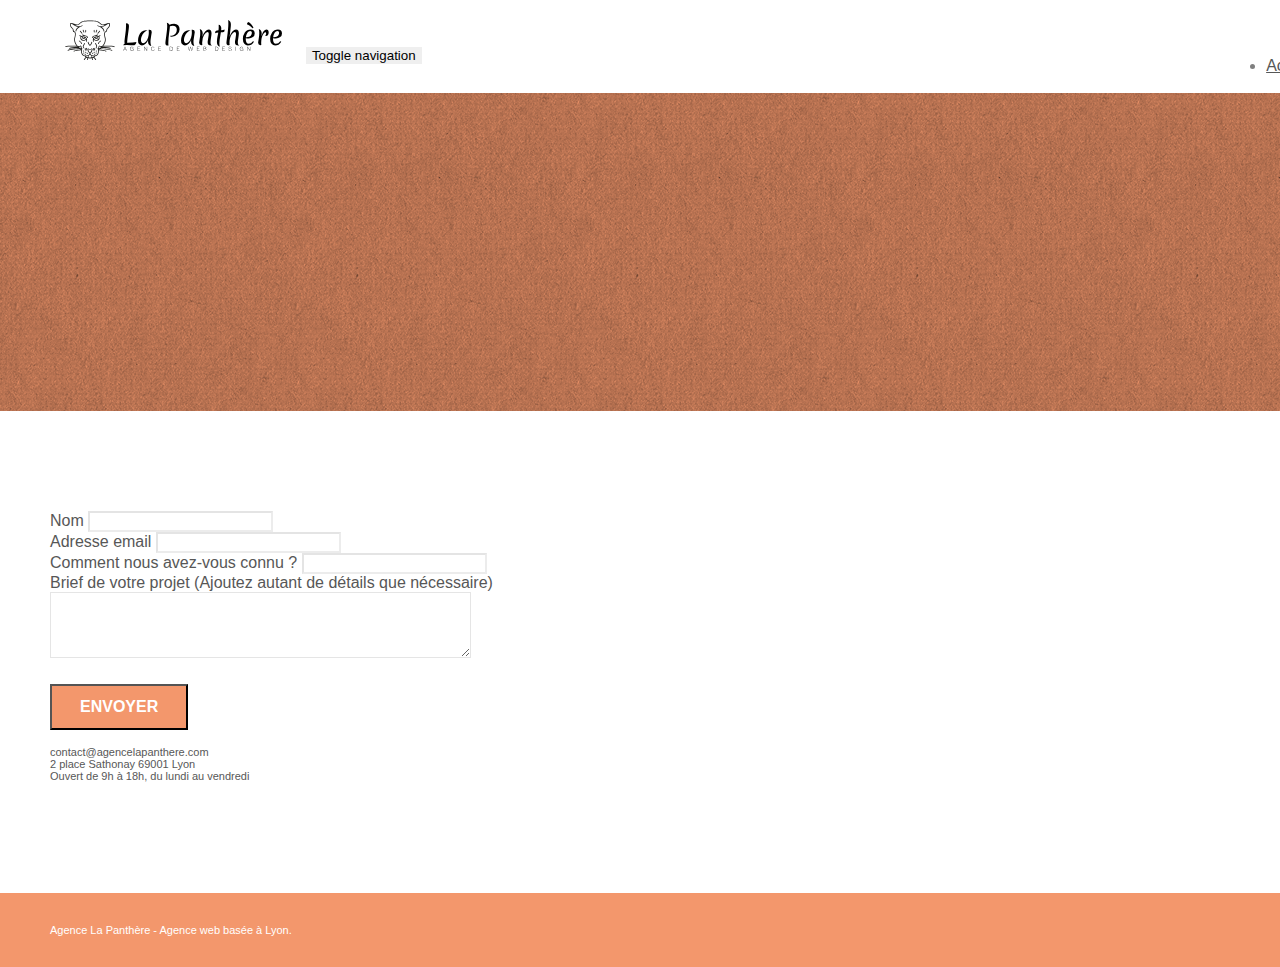
==== contact.html @ 92179e20 "update evaluator recommandations" ====
<!doctype html>
<html lang="Default">
<head>
    <meta charset="utf-8">
    <meta name="keywords" content="">
    <meta name="description" content="">
    <meta name="viewport" content="width=device-width, initial-scale=1.0, viewport-fit=cover">
    <link rel="shortcut icon" type="image/png" href="favicon.jpg">
    
	<link rel="stylesheet" type="text/css" href="./css/bootstrap.min.css">
	<link rel="stylesheet" type="text/css" href="style.css">
	<link rel="stylesheet" type="text/css" href="./css/font-awesome.min.css">
	<link rel="stylesheet" type="text/css" href="./css/et-line.min.css">
	
    
	<script src="./js/jquery-2.1.0.min.js"></script>
	<script src="./js/bootstrap.min.js"></script>
	<script src="./js/blocs.min.js"></script>
	<script src="./js/jqBootstrapValidation.js"></script>
	<script src="./js/formHandler.js"></script>
    <title>page2</title>

    
<!-- Analytics -->
 
<!-- Analytics END -->
    
</head>
<body>
<!-- Principal conteneur -->
<div class="page-container">
    
<!-- bloc-0 -->
<div class="bloc bgc-white l-bloc " id="bloc-0">
	<div class="container bloc-sm">
		<nav class="navbar row">
			<div class="navbar-header">
				<a class="navbar-brand" href="index.html"><img src="img/agence-la-panthere-monochrome.svg" alt="atlanta web design logo" height="40" /></a>
				<button id="nav-toggle" type="button" class="ui-navbar-toggle navbar-toggle" data-toggle="collapse" data-target=".navbar-1">
					<span class="sr-only">Toggle navigation</span><span class="icon-bar"></span><span class="icon-bar"></span><span class="icon-bar"></span>
				</button>
			</div>
			<div class="collapse navbar-collapse navbar-1 special-dropdown-nav">
				<ul class="site-navigation nav navbar-nav">
					<li>
						<a href="index.html">Accueil</a>
					</li>
					<li>
					</li>
					<li>
						<a href="page2.html">page2 &gt;</a>
					</li>
				</ul>
			</div>
		</nav>
	</div>
</div>
<!-- bloc-0 END -->

<!-- bloc-6 -->
<div class="bloc bg-dots-bg bg-repeat bgc-atomic-tangerine d-bloc bloc-bg-texture texture-paper" id="bloc-6">
	<div class="container bloc-lg">
		<div class="row">
			<div class="col-sm-12">
				<h1 class="text-center hero-bloc-text tc-white">
					Parlons web design !
				</h1>
				<p class="text-center mg-lg tc-white tight-width-whitespace">
					Nous sommes ravis que vous souhaitiez collaborer avec notre agence.<br>
					Parlez-nous de votre projet en complétant le formulaire ci-dessous.
				</p>
			</div>
		</div>
	</div>
</div>
<!-- bloc-6 END -->

<!-- bloc-7 -->
<div class="bloc bgc-white l-bloc" id="bloc-7">
	<div class="container bloc-lg">
		<div class="row">
			<div class="col-sm-6">
				<form id="form_1" novalidate success-msg="Your message has been sent." fail-msg="Sorry it seems that our mail server is not responding, Sorry for the inconvenience!">
					<div class="form-group">
						<label>
							Nom
						</label>
						<input id="name" class="form-control" required />
					</div>
					<div class="form-group">
						<label>
							Adresse email
						</label>
						<input id="email" class="form-control" type="email" required />
					</div>
					<div class="form-group">
						<label>
							Comment nous avez-vous connu ?
						</label>
						<input class="form-control" type="email" required id="input_504" />
					</div>
					<div class="form-group">
						<label>
							Brief de votre projet (Ajoutez autant de détails que nécessaire)<br>
						</label><textarea id="message" class="form-control" rows="4" cols="50" required></textarea>
					</div> 
					<button class="bloc-button btn btn-lg btn-block cta-hero btn-atomic-tangerine" type="submit">
						Envoyer
					</button>
				</form>
			</div>
			<div class="col-sm-6">
				<p>
					contact@agencelapanthere.com<br>2 place Sathonay 69001 Lyon<br>Ouvert de 9h à 18h, du lundi au vendredi<br>
				</p>
			</div>
		</div>
	</div>
</div>
<!-- bloc-7 END -->

<!-- ScrollToTop Button -->
<a class="bloc-button btn btn-d scrollToTop" onclick="scrollToTarget('1')"><span class="fa fa-chevron-up"></span></a>
<!-- ScrollToTop Button END-->


<!-- Footer - bloc-8 -->
<div class="bloc bgc-atomic-tangerine d-bloc" id="bloc-8">
	<div class="container bloc-sm">
		<div class="row">
			<div class="col-sm-12">
				<p class="text-center white">
					Agence La Panthère - Agence web basée à Lyon.<br>
				</p>
				<div class="row row-no-gutters social">
					<div class="col-sm-3">
						<div class="text-center">
							<a class="social" href="index.html"><span class="fa fa-twitter icon-md"></span></a>
						</div>
					</div>
					<div class="col-sm-3">
						<div class="text-center">
							<a class="social" href="index.html"><span class="fa fa-facebook icon-md"></span></a>
						</div>
					</div>
					<div class="col-sm-3">
						<div class="text-center">
							<a class="social" href="index.html"><span class="fa fa-dribbble icon-md"></span></a>
						</div>
					</div>
					<div class="col-sm-3">
						<div class="text-center">
							<a class="social" href="index.html"><span class="fa fa-instagram icon-md"></span></a>
						</div>
					</div>
				</div>
			</div>
		</div>
	</div>
</div>
<!-- Footer - bloc-8 END -->

</div>
<!-- Principal conteneur END -->
    

</body>
</html>
---- style.css ----
body {
    margin: 0;
    padding: 0;
    background: #FFF;
    overflow-x: hidden;
    -webkit-font-smoothing: antialiased;
    -moz-osx-font-smoothing: grayscale;
}

a,
button {
    transition: all .3s ease-in-out;
    outline: none!important;
}

a:hover {
    text-decoration: none;
    cursor: pointer;
}

#page-loading-blocs-notifaction {
    position: fixed;
    top: 0;
    bottom: 0;
    width: 100%;
    z-index: 100000;
    background: #FFFFFF url("img/pageload-spinner.gif") no-repeat center center;
}

.bloc {
    width: 100%;
    clear: both;
    background: 50% 50% no-repeat;
    padding: 0 50px;
    -webkit-background-size: cover;
    -moz-background-size: cover;
    -o-background-size: cover;
    background-size: cover;
    position: relative;
}

.bloc .container {
    padding-left: 0;
    padding-right: 0;
}

.bloc-lg {
    padding: 100px 50px;
}

.bloc-md {
    padding: 50px;
}

.bloc-sm {
    padding: 20px 50px;
}

.bg-center,
.bg-l-edge,
.bg-r-edge,
.bg-t-edge,
.bg-b-edge,
.bg-tl-edge,
.bg-bl-edge,
.bg-tr-edge,
.bg-br-edge,
.bg-repeat {
    -webkit-background-size: auto!important;
    -moz-background-size: auto!important;
    -o-background-size: auto!important;
    background-size: auto!important;
}

.bg-repeat {
    background: repeat;
}

.bg-t-edge {
    background: top no-repeat;
}

.bloc-bg-texture::before {
    content: "";
    background-size: 2px 2px;
    position: absolute;
    top: 0;
    bottom: 0;
    left: 0;
    right: 0;
}

.texture-paper::before {
    background: url("img/texture-paper.png");
    background-size: 280px 280px;
}

.b-parallax {
    background-attachment: fixed;
}

.d-bloc {
    color: rgba(255, 255, 255, .7);
}

.d-bloc button:hover {
    color: rgba(255, 255, 255, .9);
}

.d-bloc .icon-round,
.d-bloc .icon-square,
.d-bloc .icon-rounded,
.d-bloc .icon-semi-rounded-a,
.d-bloc .icon-semi-rounded-b {
    border-color: rgba(255, 255, 255, .9);
}

.d-bloc .divider-h span {
    border-color: rgba(255, 255, 255, .2);
}

.d-bloc .a-btn,
.d-bloc .navbar a,
.d-bloc .navbar-brand,
.d-bloc a .icon-sm,
.d-bloc a .icon-md,
.d-bloc a .icon-lg,
.d-bloc a .icon-xl,
.d-bloc h1 a,
.d-bloc h2 a,
.d-bloc h3 a,
.d-bloc h4 a,
.d-bloc h5 a,
.d-bloc h6 a,
.d-bloc p a {
    color: rgba(255, 255, 255, .6);
}

.d-bloc .a-btn:hover,
.d-bloc .navbar a:hover,
.d-bloc .navbar-brand:hover,
.d-bloc a:hover .icon-sm,
.d-bloc a:hover .icon-md,
.d-bloc a:hover .icon-lg,
.d-bloc a:hover .icon-xl,
.d-bloc h1 a:hover,
.d-bloc h2 a:hover,
.d-bloc h3 a:hover,
.d-bloc h4 a:hover,
.d-bloc h5 a:hover,
.d-bloc h6 a:hover,
.d-bloc p a:hover {
    color: rgba(255, 255, 255, 1);
}

.d-bloc .navbar-toggle .icon-bar {
    background: rgba(255, 255, 255, 1);
}

.d-bloc .btn-wire,
.d-bloc .btn-wire:hover {
    color: rgba(255, 255, 255, 1);
    border-color: rgba(255, 255, 255, 1);
}

.d-bloc .panel {
    color: rgba(0, 0, 0, .5);
}

.d-bloc .panel button:hover {
    color: rgba(0, 0, 0, .7);
}

.d-bloc .panel icon {
    border-color: rgba(0, 0, 0, .7);
}

.d-bloc .panel .divider-h span {
    border-color: rgba(0, 0, 0, .1);
}

.d-bloc .panel .a-btn {
    color: rgba(0, 0, 0, .6);
}

.d-bloc .panel .a-btn:hover {
    color: rgba(0, 0, 0, 1);
}

.d-bloc .panel .btn-wire,
.d-bloc .panel .btn-wire:hover {
    color: rgba(0, 0, 0, .7);
    border-color: rgba(0, 0, 0, .3);
}

.d-bloc .panel,
.l-bloc {
    color: rgba(0, 0, 0, .5);
}

.d-bloc .panel button:hover,
.l-bloc button:hover {
    color: rgba(0, 0, 0, .7);
}

.l-bloc .icon-round,
.l-bloc .icon-square,
.l-bloc .icon-rounded,
.l-bloc .icon-semi-rounded-a,
.l-bloc .icon-semi-rounded-b {
    border-color: rgba(0, 0, 0, .7);
}

.d-bloc .panel .divider-h span,
.l-bloc .divider-h span {
    border-color: rgba(0, 0, 0, .1);
}

.d-bloc .panel .a-btn,
.l-bloc .a-btn,
.l-bloc .navbar a,
.l-bloc .navbar-brand,
.l-bloc a .icon-sm,
.l-bloc a .icon-md,
.l-bloc a .icon-lg,
.l-bloc a .icon-xl,
.l-bloc h1 a,
.l-bloc h2 a,
.l-bloc h3 a,
.l-bloc h4 a,
.l-bloc h5 a,
.l-bloc h6 a,
.l-bloc p a {
    color: rgba(0, 0, 0, .6);
}

.d-bloc .panel .a-btn:hover,
.l-bloc .a-btn:hover,
.l-bloc .navbar a:hover,
.l-bloc .navbar-brand:hover,
.l-bloc a:hover .icon-sm,
.l-bloc a:hover .icon-md,
.l-bloc a:hover .icon-lg,
.l-bloc a:hover .icon-xl,
.l-bloc h1 a:hover,
.l-bloc h2 a:hover,
.l-bloc h3 a:hover,
.l-bloc h4 a:hover,
.l-bloc h5 a:hover,
.l-bloc h6 a:hover,
.l-bloc p a:hover {
    color: rgba(0, 0, 0, 1);
}

.l-bloc .navbar-toggle .icon-bar {
    color: rgba(0, 0, 0, .6);
}

.d-bloc .panel .btn-wire,
.d-bloc .panel .btn-wire:hover,
.l-bloc .btn-wire,
.l-bloc .btn-wire:hover {
    color: rgba(0, 0, 0, .7);
    border-color: rgba(0, 0, 0, .3);
}

.voffset {
    margin-top: 30px;
}

.voffset-lg {
    margin-top: 80px;
}

.row-no-gutters {
    margin-right: 0;
    margin-left: 0;
}

.row.row-no-gutters > [class^="col-"],
.row.row-no-gutters > [class*=" col-"] {
    padding-right: 0;
    padding-left: 0;
}

#bloc-1-hero h1 {
    font-size: 32px;
}

.navbar {
    margin-bottom: 0;
    z-index: 1;
}

.navbar-brand {
    height: auto;
    padding: 3px 15px;
    font-size: 25px;
    font-weight: normal;
    font-weight: 600;
    line-height: 44px;
}

.navbar-brand img {
    max-height: 200px;
    margin: 0 5px 0 0;
    display: inline;
}

.navbar-brand img[src$=svg] {
    min-width: 100px;
}

.nav-center .navbar-brand img {
    margin: 0;
}

.navbar .nav {
    padding-top: 2px;
    margin-right: -16px;
    float: right;
    z-index: 1;
}

.nav > li {
    float: left;
    margin-top: 4px;
    font-size: 16px;
}

.navbar-nav .open .dropdown-menu > li > a {
    text-align: inherit;
}

.nav > li a:hover,
.nav > li a:focus {
    background: transparent;
}

.navbar-toggle {
    margin: 10px 10px 0 0;
    border: 0px;
}

.navbar-toggle:hover {
    background: transparent!important;
}

.navbar-toggle .icon-bar {
    background-color: rgba(0, 0, 0, .5);
    width: 26px;
}

.nav-invert .navbar .nav {
    float: left;
}

.nav-invert .navbar-header,
.nav-invert .navbar-brand {
    float: right;
    position: relative;
    z-index: 2;
}

@media (min-width: 768px) {
    .site-navigation {
        position: absolute;
        top: 50%;
        right: 20px;
        transform: translate(0, -50%);
        -webkit-transform: translateY(-50%);
    }
    .nav > li .dropdown-menu a,
    .nav > li .dropdown-menu a:hover {
        color: #484848;
    }
    .nav-invert .site-navigation {
        left: 0;
        right: 0;
    }
    .nav-center {
        text-align: center;
    }
    .nav-center .navbar-header {
        width: 100%;
    }
    .nav-center .navbar-header,
    .nav-center .navbar-brand,
    .nav-center .nav > li {
        float: none;
        display: inline-block;
    }
    .nav-center .site-navigation {
        position: relative;
        width: 100%;
        right: 0;
        margin-right: 0px;
        margin-top: 20px;
    }
    .nav-center.mini-nav .navbar-toggle {
        float: none;
        margin: 10px auto 0;
    }
}

.nav > li > .dropdown a {
    background: none!important;
    display: block;
    padding: 14px 15px;
}

nav .caret {
    margin: 0 5px;
}

.dropdown-menu .dropdown-menu {
    top: -8px;
    left: 100%;
}

.dropdown-menu .dropmenu-flow-right {
    top: 100%;
    left: 0;
    margin-left: -1px;
    border-top-left-radius: 0;
    border-top-right-radius: 0;
}

.dropdown-menu .dropdown span {
    border: 4px solid black;
    border-top-color: transparent;
    border-right-color: transparent;
    border-bottom-color: transparent;
    margin: 6px -5px 0 0!important;
    float: right;
}

.mg-md {
    margin-top: 10px;
    margin-bottom: 20px;
}

.mg-lg {
    margin-top: 10px;
    margin-bottom: 40px;
}

.btn {
    margin: 0 5px 5px 0;
}

.btn.pull-right {
    margin: 0 0 5px 5px;
}

.btn-d,
.btn-d:hover,
.btn-d:focus {
    color: #FFF;
    background: rgba(0, 0, 0, .3);
}

button {
    outline: none!important;
}

.btn-rd {
    border-radius: 40px;
}

.btn-clean {
    border: 1px solid rgba(0, 0, 0, .08);
    border-bottom-color: rgba(0, 0, 0, .1);
    text-shadow: 0 1px 0 rgba(0, 0, 1, .1);
    box-shadow: 0 1px 3px rgba(0, 0, 1, .25), inset 0 1px 0 0 rgba(255, 255, 255, .15);
}

.icon-md {
    font-size: 30px!important;
}

.icon-lg {
    font-size: 60px!important;
}

.sm-shadow {
    text-shadow: 0 1px 2px rgba(0, 0, 0, .3);
}

.panel-sq,
.panel-sq .panel-heading,
.panel-sq .panel-footer {
    border-radius: 0;
}

.panel-rd {
    border-radius: 30px;
}

.panel-rd .panel-heading {
    border-radius: 29px 29px 0 0;
}

.panel-rd .panel-footer {
    border-radius: 0 0 29px 29px;
}

.form-control {
    border-color: rgba(0, 0, 0, .1);
    box-shadow: none;
}

.scrollToTop {
    width: 40px;
    height: 40px;
    position: fixed;
    bottom: 20px;
    right: 20px;
    opacity: 0;
    z-index: 500;
    transition: all .3s ease-in-out;
}

.scrollToTop span {
    margin-top: 6px;
}

.showScrollTop {
    font-size: 14px;
    opacity: 1;
}

a[data-lightbox] {
    position: relative;
    display: block;
    text-align: center;
}

a[data-lightbox]:hover::before {
    content: "+";
    font-family: "HelveticaNeue-Light", "Helvetica Neue Light", "Helvetica Neue", Helvetica, Arial;
    font-size: 32px;
    width: 50px;
    height: 50px;
    margin-left: -25px;
    border-radius: 50%;
    background: rgba(0, 0, 0, .6);
    color: #FFF;
    font-weight: 100;
    z-index: 1;
    position: absolute;
    top: 50%;
    transform: translateY(-50%);
    -webkit-transform: translateY(-50%);
}

a[data-lightbox]:hover img {
    opacity: 0.6;
    -webkit-animation-fill-mode: none;
    animation-fill-mode: none;
}

#lightbox-modal {
    display: flex;
    align-items: center;
}

#lightbox-modal .modal-dialog {
    width: 90%;
    max-width: 900px;
    margin: 0 auto 0;
}

#lightbox-modal .modal-dialog img {
    max-height: 90vh;
    margin: 0 auto;
}

.lightbox-caption {
    padding: 20px;
    color: #FFF;
    background: rgba(0, 0, 0, .5);
    position: absolute;
    left: 15px;
    right: 15px;
    bottom: 5px;
}

.close-lightbox {
    color: #FFF;
    font-size: 30px;
    position: absolute;
    top: 20px;
    right: 20px;
    z-index: 20;
    background: rgba(0, 0, 0, .5);
    border: none;
    line-height: 30px;
    padding: 0 9px 5px;
    opacity: 0.3;
}

.close-lightbox:hover,
.next-lightbox:hover,
.prev-lightbox:hover {
    opacity: 1.0;
    color: #FFF;
}

.next-lightbox,
.prev-lightbox {
    font-size: 20px;
    color: rgba(255, 255, 255, .9);
    background: rgba(0, 0, 0, .5);
    transition: all .2s ease-in-out;
    position: absolute;
    top: 45%;
    z-index: 1;
    opacity: 0.4;
}

.next-lightbox {
    padding: 6px 8px 1px 13px;
    right: 25px;
}

.prev-lightbox {
    padding: 6px 13px 1px 10px;
    left: 25px;
}

.snapshot-lb .modal-body {
    padding-bottom: 45px;
}

.snapshot-lb .lightbox-caption {
    padding: 0;
    color: rgba(0, 0, 0, .5);
    background: none;
}

h1,
h2,
h3,
h4,
h5,
h6,
p,
label,
.btn,
a {
    font-family: "helvetica";
    font-weight: 400;
    color: #575757!important;
}

.container {
    max-width: 1000px;
}

.hero-bloc-text {
    font-size: 38px;
}

.hero-bloc-text-sub {
    font-size: 36px;
}

.statement-bloc-text {
    line-height: 26px;
    font-style: italic;
    font-size: 20px;
    text-align: center;
    font-weight: lighter;
    max-width: 520px;
    margin: auto auto auto auto;
}

p {
    font-size: 11px;
}

.tight-width-whitespace {
    max-width: 600px;
    margin: auto auto auto auto;
}

.h1 {
    font-size: 20px;
    font-family: "Open Sans";
}

.cta-hero {
    margin-top: 22px;
    color: #FFFFFF!important;
    text-transform: uppercase;
    padding: 12px 28px 12px 28px;
    font-size: 16px;
    font-weight: 700;
}

.social {
    max-width: 400px;
    margin: auto auto auto auto;
}

h2 {
    font-size: 22px;
    line-height: 1.4em;
}

h3 {
    font-size: 15px;
    text-transform: uppercase;
    font-weight: 700;
    color: #333333!important;
}

.med-width-whitespace {
    max-width: 800px;
    margin: auto auto auto auto;
    box-shadow: 0px 0px 0px #000000;
}

h1 {
    color: #333333!important;
}

h4 {
    color: #333333!important;
}

.icons {
    margin-bottom: 14px;
    margin-top: 24px;
}

.white {
    color: #FFFFFF!important;
}

.portfolio-thumb {
    margin-bottom: 24px;
}

.portfolio-row {
    margin-bottom: 44px;
    margin-top: 50px;
}

.avatar {
    box-shadow: 0px 4px 9px rgba(0, 0, 0, 0.3);
}

.black-background {
    background-color: rgba(165, 147, 99, 0.7);
    padding: 40px 40px 40px 40px;
}

.bold-link {
    font-weight: 900;
    text-decoration: underline!important;
}

.bgc-white {
    background-color: #FFFFFF;
}

.bgc-dark-slate-blue {
    background-color: #364577;
}

.bgc-atomic-tangerine {
    background-color: #F3976C;
}

.tc-white {
    color: #F3976C!important;
}

.btn-atomic-tangerine {
    background: #F3976C;
    color: #FFFFFF!important;
}

.btn-atomic-tangerine:hover {
    background: #c27956!important;
    color: #FFFFFF!important;
}

.ltc-white {
    color: #FFFFFF!important;
}

.ltc-white:hover {
    color: #cccccc!important;
}

.ltc-atomic-tangerine {
    color: #F3976C!important;
}

.ltc-atomic-tangerine:hover {
    color: #c27956!important;
}

.icon-dark-slate-blue {
    color: #364577!important;
    border-color: #364577!important;
}

.bg-dots-bg {
    background-image: url("img/dots-bg.png");
}

.bg-lines-h2-bg {
    background-image: url("img/lines-h2-bg.png");
}

.bg-banniere {
    background-image: url("img/agence-la-panthere.jpg");
}

.bg-presentation {
    background-image: url("img/image-de-presentation.bmp");
}

@media (max-width: 1024px) {
    .bloc {
        padding-left: 20px;
        padding-right: 20px;
    }
    .bloc.full-width-bloc,
    .bloc-tile-2.full-width-bloc .container,
    .bloc-tile-3.full-width-bloc .container,
    .bloc-tile-4.full-width-bloc .container {
        padding-left: 0;
        padding-right: 0;
    }
}

@media (max-width: 992px) and (min-width: 768px) {
    .navbar .nav {
        max-width: 80%
    }
    .nav-center.navbar .nav {
        max-width: 100%
    }
}

@media only screen and (min-device-width: 768px) and (max-device-width: 1024px) and (orientation: landscape) {
    .b-parallax {
        background-attachment: scroll;
    }
}

@media only screen and (min-device-width: 1024px) and (max-device-width: 1366px) and (-webkit-min-device-pixel-ratio: 1.5) {
    .b-parallax {
        background-attachment: scroll;
    }
}

@media (max-width: 991px) {
    .container {
        width: 100%;
    }
    .b-parallax {
        background-attachment: scroll;
    }
    .page-container,
    #hero-bloc {
        overflow-x: hidden;
        position: relative;
    }
    .bloc {
        padding-left: constant(safe-area-inset-left);
        padding-right: constant(safe-area-inset-right);
    }
    .bloc-group,
    .bloc-group .bloc {
        display: block;
        width: 100%;
    }
    .bloc-fill-screen .fill-bloc-top-edge,
    .bloc-fill-screen .fill-bloc-bottom-edge {
        padding: 0 20px;
        padding-left: constant(safe-area-inset-left);
        padding-right: constant(safe-area-inset-right);
    }
}

@media (max-width: 767px) {
    .page-container {
        overflow-x: hidden;
        position: relative;
    }
    h1,
    h2,
    h3,
    h4,
    h5,
    h6,
    p,
    #disqus_thread {
        padding-left: 10px!important;
        padding-right: 10px!important;
    }
    .b-parallax {
        background-attachment: scroll;
    }
    .navbar .nav {
        padding-top: 0;
        border-top: 1px solid rgba(0, 0, 0, .2);
        float: none!important;
    }
    .navbar.row {
        margin-left: 0;
        margin-right: 0;
    }
    .site-navigation {
        position: inherit;
        transform: none;
        -webkit-transform: none;
        -ms-transform: none;
    }
    .nav > li {
        margin-top: 0;
        border-bottom: 1px solid rgba(0, 0, 0, .1);
        background: rgba(0, 0, 0, .05);
        text-align: left;
        padding-left: 15px;
        width: 100%;
    }
    .nav > li:hover {
        background: rgba(0, 0, 0, .08);
    }
    .dropdown .dropdown a .caret {
        float: none;
        margin: 5px 0 0 10px!important;
        border: 4px solid black;
        border-bottom-color: transparent;
        border-right-color: transparent;
        border-left-color: transparent;
    }
    #hero-bloc .navbar .nav {
        background: rgba(0, 0, 0, .8);
    }
    #hero-bloc .navbar .nav a {
        color: rgba(255, 255, 255, .6);
    }
    .hero {
        padding: 50px 0;
    }
    .hero-nav {
        left: -1px;
        right: -1px;
    }
    .navbar-collapse {
        padding: 0;
        overflow-x: hidden;
        -webkit-box-shadow: none;
        box-shadow: none;
    }
    .navbar-brand img {
        max-height: 40px;
        width: auto;
    }
    .nav-invert .navbar-header {
        float: none;
        width: 100%;
    }
    .nav-invert .navbar-toggle {
        float: left;
        margin-left: 10px;
    }
    .bloc {
        padding-left: 0;
        padding-right: 0;
    }
    .bloc-xxl,
    .bloc-xl,
    .bloc-lg {
        padding: 40px 0;
    }
    .bloc-sm,
    .bloc-md {
        padding-left: 0;
        padding-right: 0;
    }
    .bloc-tile-2 .container,
    .bloc-tile-3 .container,
    .bloc-tile-4 .container,
    .bloc-fill-screen .fill-bloc-top-edge,
    .bloc-fill-screen .fill-bloc-bottom-edge {
        padding-left: 0;
        padding-right: 0;
    }
    .a-block {
        padding: 0 10px;
    }
    .btn-dwn {
        display: none;
    }
    .voffset {
        margin-top: 5px;
    }
    .voffset-md {
        margin-top: 20px;
    }
    .voffset-lg {
        margin-top: 30px;
    }
    form {
        padding: 5px;
    }
    .close-lightbox {
        display: inline-block;
    }
    .blocsapp-device-iphone5 {
        background-size: 216px 425px;
        padding-top: 60px;
        width: 216px;
        height: 425px;
    }
    .blocsapp-device-iphone5 img {
        width: 180px;
        height: 320px;
    }
}

@media (max-width: 400px) {
    .bloc {
        padding-left: 0;
        padding-right: 0;
    }
}

@media (max-width: 767px) {
    .bloc-mob-center-text {
        text-align: center;
    }
}
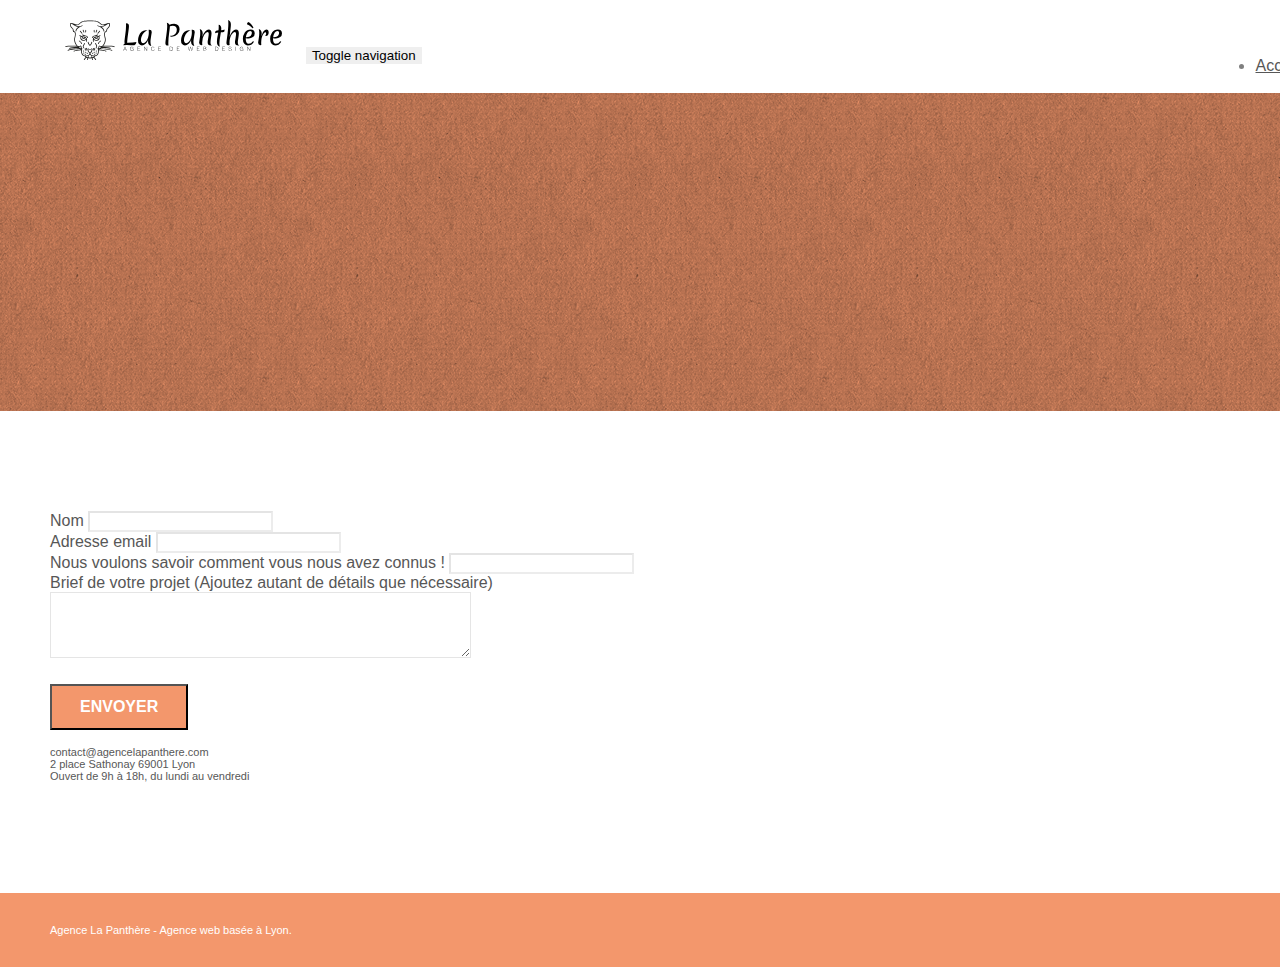
==== commit 8825690f: "update html" ====
--- a/contact.html
+++ b/contact.html
@@ -1,5 +1,5 @@
 <!doctype html>
-<html lang="Default">
+<html lang="fr">
 <head>
     <meta charset="utf-8">
     <meta name="keywords" content="">
@@ -18,7 +18,7 @@
 	<script src="./js/blocs.min.js"></script>
 	<script src="./js/jqBootstrapValidation.js"></script>
 	<script src="./js/formHandler.js"></script>
-    <title>page2</title>
+    <title></title>
 
     
 <!-- Analytics -->
@@ -43,12 +43,12 @@
 			<div class="collapse navbar-collapse navbar-1 special-dropdown-nav">
 				<ul class="site-navigation nav navbar-nav">
 					<li>
-						<a href="index.html">Accueil</a>
+						<a href="./index.html">Accueil</a>
 					</li>
 					<li>
 					</li>
 					<li>
-						<a href="page2.html">page2 &gt;</a>
+						<a href="./contact.html">Contact &gt;</a>
 					</li>
 				</ul>
 			</div>
@@ -95,7 +95,7 @@
 					</div>
 					<div class="form-group">
 						<label>
-							Comment nous avez-vous connu ?
+							Nous voulons savoir comment vous nous avez connus !
 						</label>
 						<input class="form-control" type="email" required id="input_504" />
 					</div>
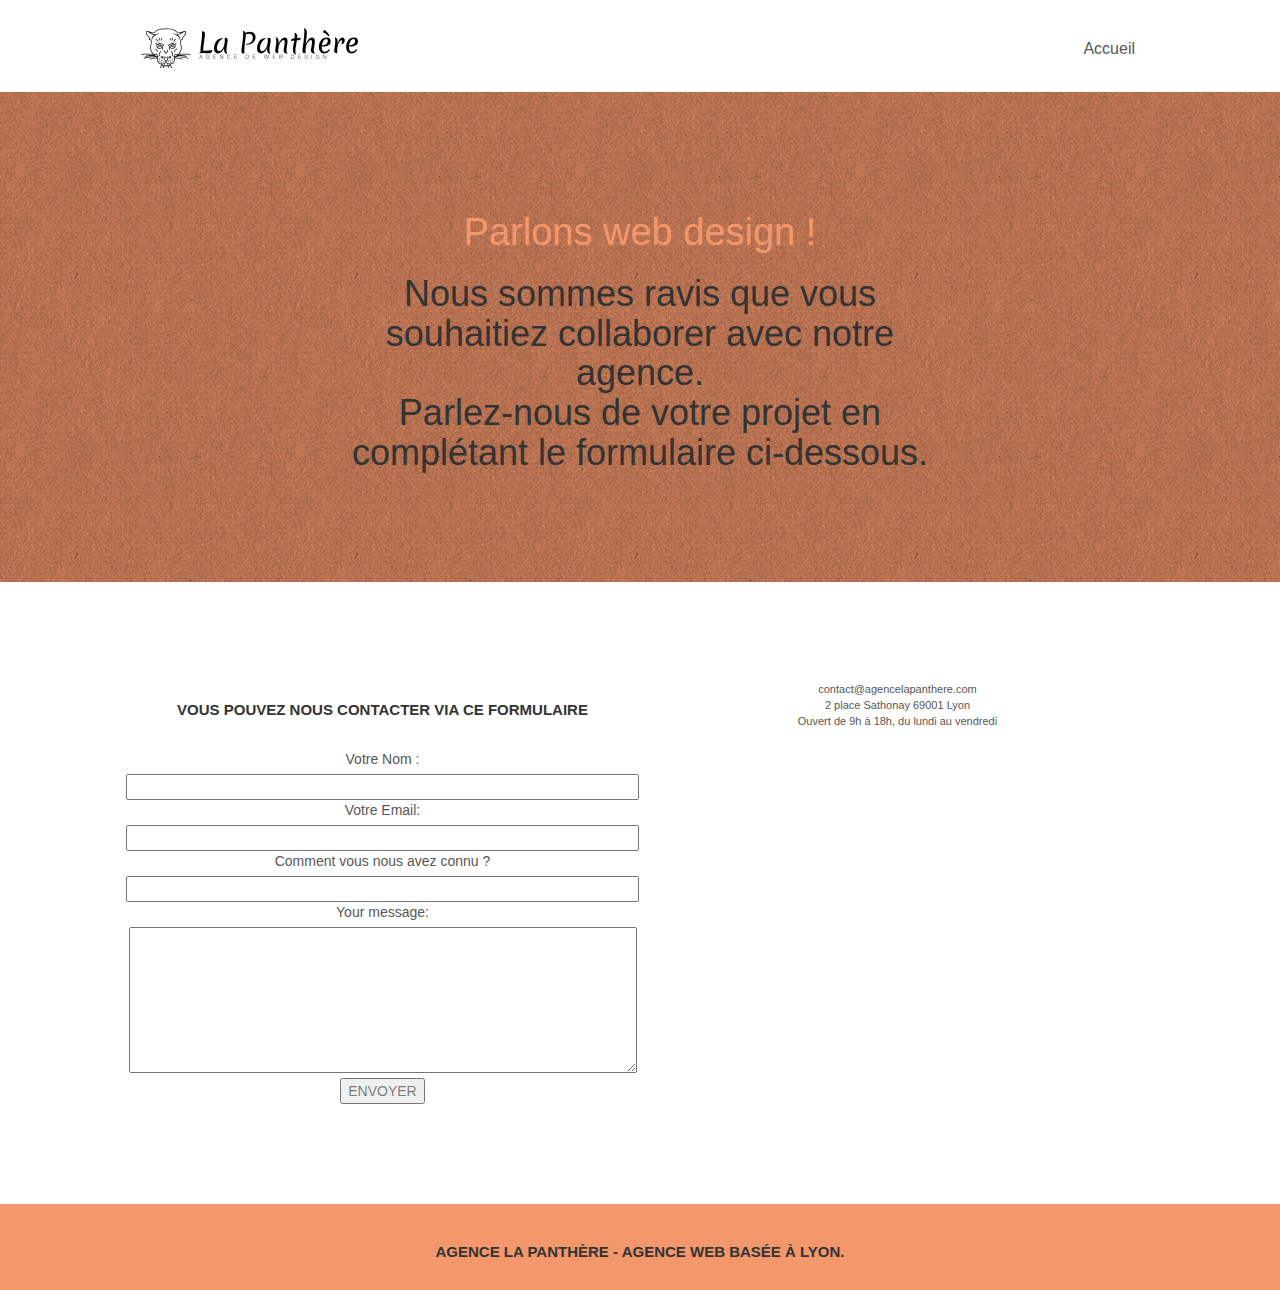
==== commit 16316ea1: "change image text" ====
--- a/contact.html
+++ b/contact.html
@@ -2,23 +2,20 @@
 <html lang="fr">
 <head>
     <meta charset="utf-8">
-    <meta name="keywords" content="">
-    <meta name="description" content="">
+    <meta name="description" content="La Panthère Agence est une grande agence web design basée à Lyon. 
+	Elle vient en aide aux entreprises en les aidant à développer leur site internet.">
     <meta name="viewport" content="width=device-width, initial-scale=1.0, viewport-fit=cover">
     <link rel="shortcut icon" type="image/png" href="favicon.jpg">
     
-	<link rel="stylesheet" type="text/css" href="./css/bootstrap.min.css">
-	<link rel="stylesheet" type="text/css" href="style.css">
-	<link rel="stylesheet" type="text/css" href="./css/font-awesome.min.css">
-	<link rel="stylesheet" type="text/css" href="./css/et-line.min.css">
+	<!-- CSS only -->
+	<link rel="stylesheet" type="text/css" href="./css/bootstrap.css">
+	<link rel="stylesheet" type="text/css" href="./style.css">
 	
-    
-	<script src="./js/jquery-2.1.0.min.js"></script>
-	<script src="./js/bootstrap.min.js"></script>
-	<script src="./js/blocs.min.js"></script>
+	
 	<script src="./js/jqBootstrapValidation.js"></script>
 	<script src="./js/formHandler.js"></script>
-    <title></title>
+	<script src="./js/gmaps.js" defer></script>
+	<title>Contact</title>
 
     
 <!-- Analytics -->
@@ -35,21 +32,17 @@
 	<div class="container bloc-sm">
 		<nav class="navbar row">
 			<div class="navbar-header">
-				<a class="navbar-brand" href="index.html"><img src="img/agence-la-panthere-monochrome.svg" alt="atlanta web design logo" height="40" /></a>
-				<button id="nav-toggle" type="button" class="ui-navbar-toggle navbar-toggle" data-toggle="collapse" data-target=".navbar-1">
+				<a class="navbar-brand" href="./index.html"><img src="./img/agence-la-panthere-monochrome.svg" alt="Agence web Design à Lyon" height="40" /></a>
+				<!--<button id="nav-toggle" type="button" class="ui-navbar-toggle navbar-toggle" data-toggle="collapse" data-target=".navbar-1">
 					<span class="sr-only">Toggle navigation</span><span class="icon-bar"></span><span class="icon-bar"></span><span class="icon-bar"></span>
-				</button>
+				</button>-->
 			</div>
 			<div class="collapse navbar-collapse navbar-1 special-dropdown-nav">
 				<ul class="site-navigation nav navbar-nav">
 					<li>
 						<a href="./index.html">Accueil</a>
 					</li>
-					<li>
-					</li>
-					<li>
-						<a href="./contact.html">Contact &gt;</a>
-					</li>
+					
 				</ul>
 			</div>
 		</nav>
@@ -63,12 +56,12 @@
 		<div class="row">
 			<div class="col-sm-12">
 				<h1 class="text-center hero-bloc-text tc-white">
-					Parlons web design !
+					<span>Parlons web design !</span>
 				</h1>
-				<p class="text-center mg-lg tc-white tight-width-whitespace">
-					Nous sommes ravis que vous souhaitiez collaborer avec notre agence.<br>
-					Parlez-nous de votre projet en complétant le formulaire ci-dessous.
-				</p>
+				<div class="text-center mg-lg tc-white tight-width-whitespace">
+					<h1><span>Nous sommes ravis que vous souhaitiez collaborer avec notre agence.<br>
+					Parlez-nous de votre projet en complétant le formulaire ci-dessous.</span></h1>
+				</div>
 			</div>
 		</div>
 	</div>
@@ -77,41 +70,40 @@
 
 <!-- bloc-7 -->
 <div class="bloc bgc-white l-bloc" id="bloc-7">
-	<div class="container bloc-lg">
+	<div class="container bloc-lg">			
 		<div class="row">
 			<div class="col-sm-6">
-				<form id="form_1" novalidate success-msg="Your message has been sent." fail-msg="Sorry it seems that our mail server is not responding, Sorry for the inconvenience!">
-					<div class="form-group">
-						<label>
-							Nom
-						</label>
-						<input id="name" class="form-control" required />
+				<h3 style="text-align: center;">Vous pouvez nous contacter via ce formulaire</h3><br>
+				<div id="after_submit"></div>
+				<form style="text-align: center;"id="form_1" action="#" method="POST" enctype="multipart/form-data">
+					<div class="row">
+						<label class="required" for="name">Votre Nom :</label><br />
+						<input id="name" class="input" name="name" type="text" value="" size="60" /><br />
+						<span id="name_validation" class="error_message"></span>
 					</div>
-					<div class="form-group">
-						<label>
-							Adresse email
-						</label>
-						<input id="email" class="form-control" type="email" required />
+					<div class="row">
+						<label class="required" for="email">Votre Email:</label><br />
+						<input id="email" class="input" name="email" type="text" value="" size="60" /><br />
+						<span id="email_validation" class="error_message"></span>
 					</div>
-					<div class="form-group">
-						<label>
-							Nous voulons savoir comment vous nous avez connus !
-						</label>
-						<input class="form-control" type="email" required id="input_504" />
+					<div class="row">
+						<label class="required" for="text">Comment vous nous avez connu ?</label><br />
+						<input id="text" class="input" name="text" type="text" value="" size="60" /><br />
+						<span id="text_validation" class="error_message"></span>
 					</div>
-					<div class="form-group">
-						<label>
-							Brief de votre projet (Ajoutez autant de détails que nécessaire)<br>
-						</label><textarea id="message" class="form-control" rows="4" cols="50" required></textarea>
-					</div> 
-					<button class="bloc-button btn btn-lg btn-block cta-hero btn-atomic-tangerine" type="submit">
-						Envoyer
-					</button>
+					<div class="row">
+						<label class="required" for="message">Your message:</label><br />
+						<textarea id="message" class="input" name="message" rows="7" cols="60"></textarea><br />
+						<span id="message_validation" class="error_message"></span>
+					</div>
+						
+						<input id="submit_button" type="submit" value="ENVOYER" />
 				</form>
 			</div>
 			<div class="col-sm-6">
-				<p>
-					contact@agencelapanthere.com<br>2 place Sathonay 69001 Lyon<br>Ouvert de 9h à 18h, du lundi au vendredi<br>
+				<p style="text-align: center;"> 
+					contact@agencelapanthere.com<br>2 place Sathonay 69001 Lyon<br>Ouvert de 9h à 18h, du lundi au vendredi<br><br>
+					<iframe title="L'adresse de l'agence web design" src="https://www.google.com/maps/embed?pb=!1m18!1m12!1m3!1d2783.0831363226616!2d4.8301673!3d45.769524100000005!2m3!1f0!2f0!3f0!3m2!1i1024!2i768!4f13.1!3m3!1m2!1s0x47f4eb020f3664e9%3A0x13e3d71752922c1f!2s2%20Pl.%20Sathonay%2C%2069001%20Lyon!5e0!3m2!1sfr!2sfr!4v1655215829471!5m2!1sfr!2sfr" width="400" height="300" style="border:0;" allowfullscreen="" loading="lazy" referrerpolicy="no-referrer-when-downgrade"></iframe>
 				</p>
 			</div>
 		</div>
@@ -129,30 +121,8 @@
 	<div class="container bloc-sm">
 		<div class="row">
 			<div class="col-sm-12">
-				<p class="text-center white">
-					Agence La Panthère - Agence web basée à Lyon.<br>
-				</p>
-				<div class="row row-no-gutters social">
-					<div class="col-sm-3">
-						<div class="text-center">
-							<a class="social" href="index.html"><span class="fa fa-twitter icon-md"></span></a>
-						</div>
-					</div>
-					<div class="col-sm-3">
-						<div class="text-center">
-							<a class="social" href="index.html"><span class="fa fa-facebook icon-md"></span></a>
-						</div>
-					</div>
-					<div class="col-sm-3">
-						<div class="text-center">
-							<a class="social" href="index.html"><span class="fa fa-dribbble icon-md"></span></a>
-						</div>
-					</div>
-					<div class="col-sm-3">
-						<div class="text-center">
-							<a class="social" href="index.html"><span class="fa fa-instagram icon-md"></span></a>
-						</div>
-					</div>
+				<div class="text-center white">
+					<h3>Agence La Panthère - Agence web basée à Lyon.</h3>
 				</div>
 			</div>
 		</div>
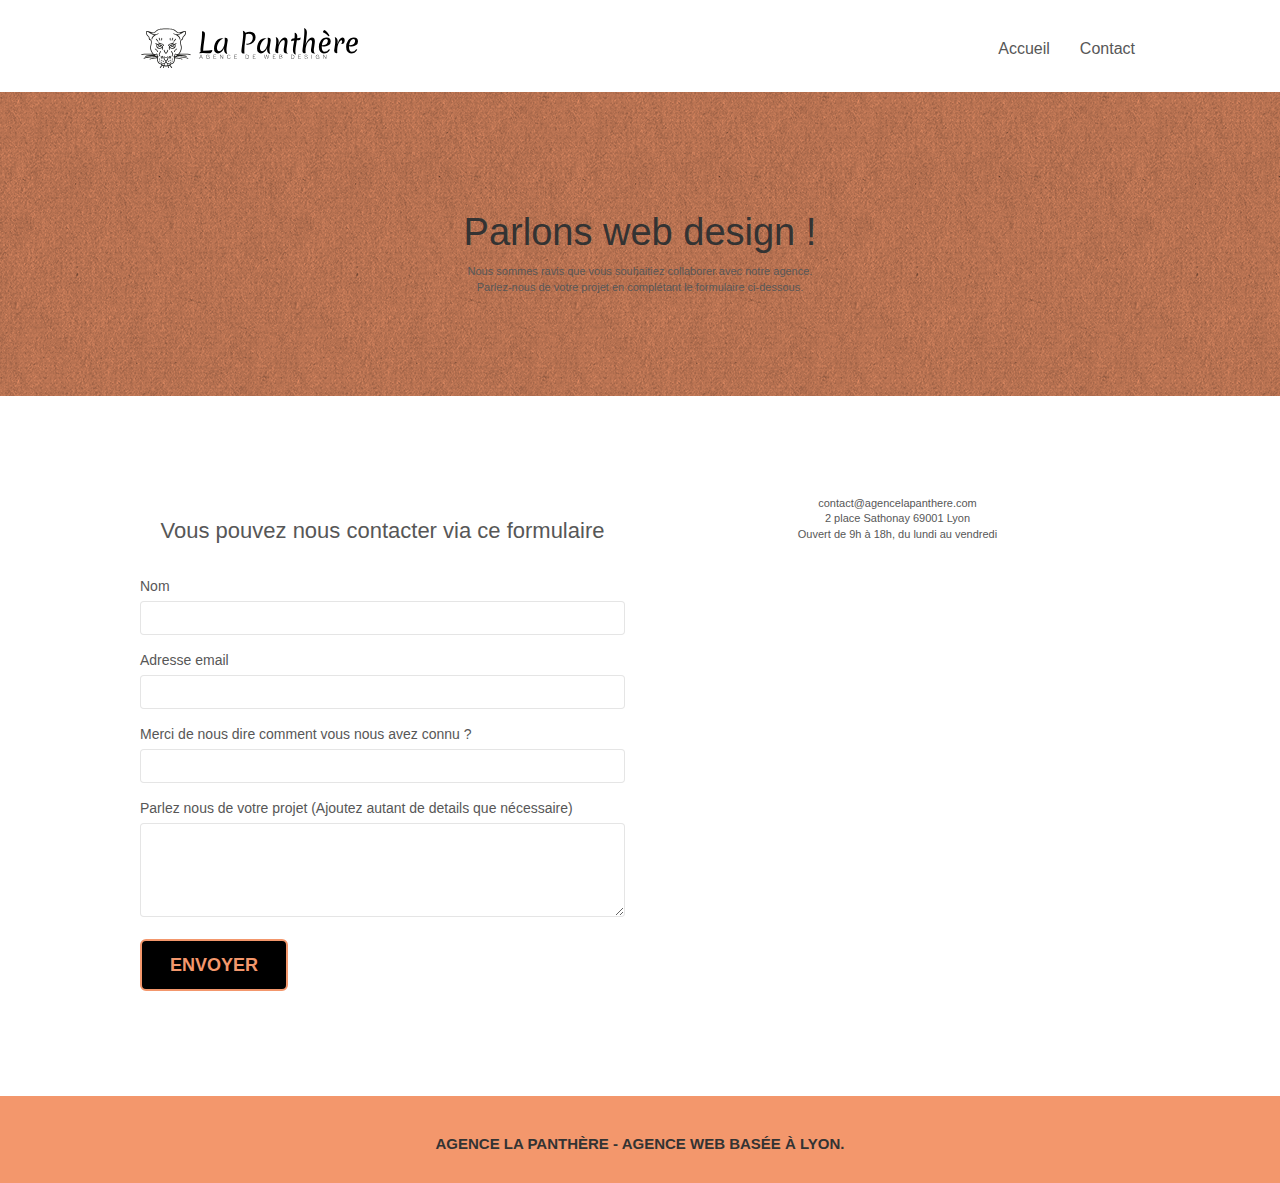
==== commit d7cba0dc: "update structure" ====
--- a/contact.html
+++ b/contact.html
@@ -28,81 +28,86 @@
 <div class="page-container">
     
 <!-- bloc-0 -->
-<div class="bloc bgc-white l-bloc " id="bloc-0">
+<header class="bloc bgc-white l-bloc " id="bloc-0">
 	<div class="container bloc-sm">
 		<nav class="navbar row">
 			<div class="navbar-header">
-				<a class="navbar-brand" href="./index.html"><img src="./img/agence-la-panthere-monochrome.svg" alt="Agence web Design à Lyon" height="40" /></a>
-				<!--<button id="nav-toggle" type="button" class="ui-navbar-toggle navbar-toggle" data-toggle="collapse" data-target=".navbar-1">
+				<a class="navbar-brand" href="./index.html"><img src="img/agence-la-panthere-monochrome.svg" alt="Logo et titre de l'Agence La Panthère" height="40" /></a>
+				<button id="nav-toggle" type="button" class="ui-navbar-toggle navbar-toggle" data-toggle="collapse" data-target=".navbar-1">
 					<span class="sr-only">Toggle navigation</span><span class="icon-bar"></span><span class="icon-bar"></span><span class="icon-bar"></span>
-				</button>-->
+				</button>
 			</div>
 			<div class="collapse navbar-collapse navbar-1 special-dropdown-nav">
 				<ul class="site-navigation nav navbar-nav">
-					<li>
-						<a href="./index.html">Accueil</a>
-					</li>
-					
+					<li><a href="./index.html">Accueil</a></li>
+					<li><a href="./contact.html">Contact</a></li>
 				</ul>
 			</div>
 		</nav>
 	</div>
-</div>
+</header>
 <!-- bloc-0 END -->
 
-<!-- bloc-6 -->
-<div class="bloc bg-dots-bg bg-repeat bgc-atomic-tangerine d-bloc bloc-bg-texture texture-paper" id="bloc-6">
-	<div class="container bloc-lg">
-		<div class="row">
-			<div class="col-sm-12">
-				<h1 class="text-center hero-bloc-text tc-white">
-					<span>Parlons web design !</span>
-				</h1>
-				<div class="text-center mg-lg tc-white tight-width-whitespace">
-					<h1><span>Nous sommes ravis que vous souhaitiez collaborer avec notre agence.<br>
-					Parlez-nous de votre projet en complétant le formulaire ci-dessous.</span></h1>
+<main>
+	<!-- bloc-6 -->
+	<section class="bloc bg-dots-bg bg-repeat bgc-atomic-tangerine d-bloc bloc-bg-texture texture-paper" id="bloc-6">
+		<div class="container bloc-lg">
+			<div class="row">
+				<div class="col-sm-12" id="page-contact">
+					<h1 class="text-center hero-bloc-text black">
+						<span>Parlons web design !</span>
+					</h1>
+					<p class="text-center mg-lg black tight-width-whitespace">
+						Nous sommes ravis que vous souhaitiez collaborer avec notre agence.<br>
+						Parlez-nous de votre projet en complétant le formulaire ci-dessous.
+					</p>
 				</div>
 			</div>
 		</div>
-	</div>
-</div>
-<!-- bloc-6 END -->
+	</section>
+		<!-- bloc-6 END -->
+</main>
 
 <!-- bloc-7 -->
 <div class="bloc bgc-white l-bloc" id="bloc-7">
 	<div class="container bloc-lg">			
 		<div class="row">
 			<div class="col-sm-6">
-				<h3 style="text-align: center;">Vous pouvez nous contacter via ce formulaire</h3><br>
+				<h2 style="text-align: center;">Vous pouvez nous contacter via ce formulaire</h2><br>
 				<div id="after_submit"></div>
-				<form style="text-align: center;"id="form_1" action="#" method="POST" enctype="multipart/form-data">
-					<div class="row">
-						<label class="required" for="name">Votre Nom :</label><br />
-						<input id="name" class="input" name="name" type="text" value="" size="60" /><br />
-						<span id="name_validation" class="error_message"></span>
+				<form id="form_1" novalidate data-success-msg="Your message has been sent." data-fail-msg="Sorry it seems that our mail server is not responding, Sorry for the inconvenience">
+					<div class="form-group">
+						<label for="name">
+							Nom
+						</label>
+						<input id="name" class="form-control" type="text" required />
 					</div>
-					<div class="row">
-						<label class="required" for="email">Votre Email:</label><br />
-						<input id="email" class="input" name="email" type="text" value="" size="60" /><br />
-						<span id="email_validation" class="error_message"></span>
+					<div class="form-group">
+						<label for="email">
+							Adresse email
+						</label>
+						<input id="email" class="form-control" type="text" required />
 					</div>
-					<div class="row">
-						<label class="required" for="text">Comment vous nous avez connu ?</label><br />
-						<input id="text" class="input" name="text" type="text" value="" size="60" /><br />
-						<span id="text_validation" class="error_message"></span>
+					<div class="form-group">
+						<label for="how">
+							Merci de nous dire comment vous nous avez connu ?
+						</label>
+						<input id="how" class="form-control" type="text" required />
 					</div>
-					<div class="row">
-						<label class="required" for="message">Your message:</label><br />
-						<textarea id="message" class="input" name="message" rows="7" cols="60"></textarea><br />
-						<span id="message_validation" class="error_message"></span>
+					<div class="form-group">
+						<label for="message">
+							Parlez nous de votre projet (Ajoutez autant de details que nécessaire)
+						</label>
+						<textarea id="message" class="form-control" rows="4" cols="50" required></textarea>
 					</div>
-						
-						<input id="submit_button" type="submit" value="ENVOYER" />
+					<button class="bloc-button btn btn-lg btn-block cta-hero btn-atomic-tangerine" type="submit">
+						Envoyer
+					</button>
 				</form>
 			</div>
 			<div class="col-sm-6">
 				<p style="text-align: center;"> 
-					contact@agencelapanthere.com<br>2 place Sathonay 69001 Lyon<br>Ouvert de 9h à 18h, du lundi au vendredi<br><br>
+					contact@agencelapanthere.com<br>2 place Sathonay 69001 Lyon<br>Ouvert de 9h à 18h, du lundi au vendredi<br><br><br>
 					<iframe title="L'adresse de l'agence web design" src="https://www.google.com/maps/embed?pb=!1m18!1m12!1m3!1d2783.0831363226616!2d4.8301673!3d45.769524100000005!2m3!1f0!2f0!3f0!3m2!1i1024!2i768!4f13.1!3m3!1m2!1s0x47f4eb020f3664e9%3A0x13e3d71752922c1f!2s2%20Pl.%20Sathonay%2C%2069001%20Lyon!5e0!3m2!1sfr!2sfr!4v1655215829471!5m2!1sfr!2sfr" width="400" height="300" style="border:0;" allowfullscreen="" loading="lazy" referrerpolicy="no-referrer-when-downgrade"></iframe>
 				</p>
 			</div>
--- a/style.css
+++ b/style.css
@@ -284,7 +284,9 @@
 }
 
 #bloc-1-hero h1 {
-    font-size: 32px;
+    font-weight: bold;
+    font-size: 46px;
+    color:#F3976C !important ;
 }
 
 .navbar {
@@ -361,6 +363,52 @@
     position: relative;
     z-index: 2;
 }
+
+/*** RECOMMANDATIONS ***/
+
+#apropos span{
+    font-size: 26px;
+    text-transform: uppercase;
+    font-weight: 900;
+    color: #000000;
+}
+#nosrealisations span{
+    font-size: 26px;
+    text-transform: uppercase;
+    font-weight: 900;
+    color: #000000;
+}
+.mg-md{
+    font-size: 20px;
+    text-transform: uppercase;
+    font-weight: 600;
+    color: #000000;
+}
+.text-center p{
+    font-size: 18px;
+}
+.text-center em{
+    font-size: 18px;
+}
+.col-sm-4 p{
+    font-size: 18px;
+}
+.black-background{
+    background-color: #333333 !important;
+    opacity: 80%;
+    padding: 3%;
+}
+.tight-width-whitespace{
+    max-width: 70%;
+    margin: auto;
+}
+#bloc-5-cta span{
+    font-weight: bold;
+    font-size: 26px;
+    color:#F3976C!important ;
+}
+
+
 
 @media (min-width: 768px) {
     .site-navigation {
@@ -779,8 +827,13 @@
 }
 
 .btn-atomic-tangerine {
-    background: #F3976C;
-    color: #FFFFFF!important;
+    background: black;
+    width: max-content;
+    font-weight: 800;
+    border-color: #F3976C;
+    color: #F3976C!important;
+    border-width: 2px;
+    font-size: 18px;
 }
 
 .btn-atomic-tangerine:hover {
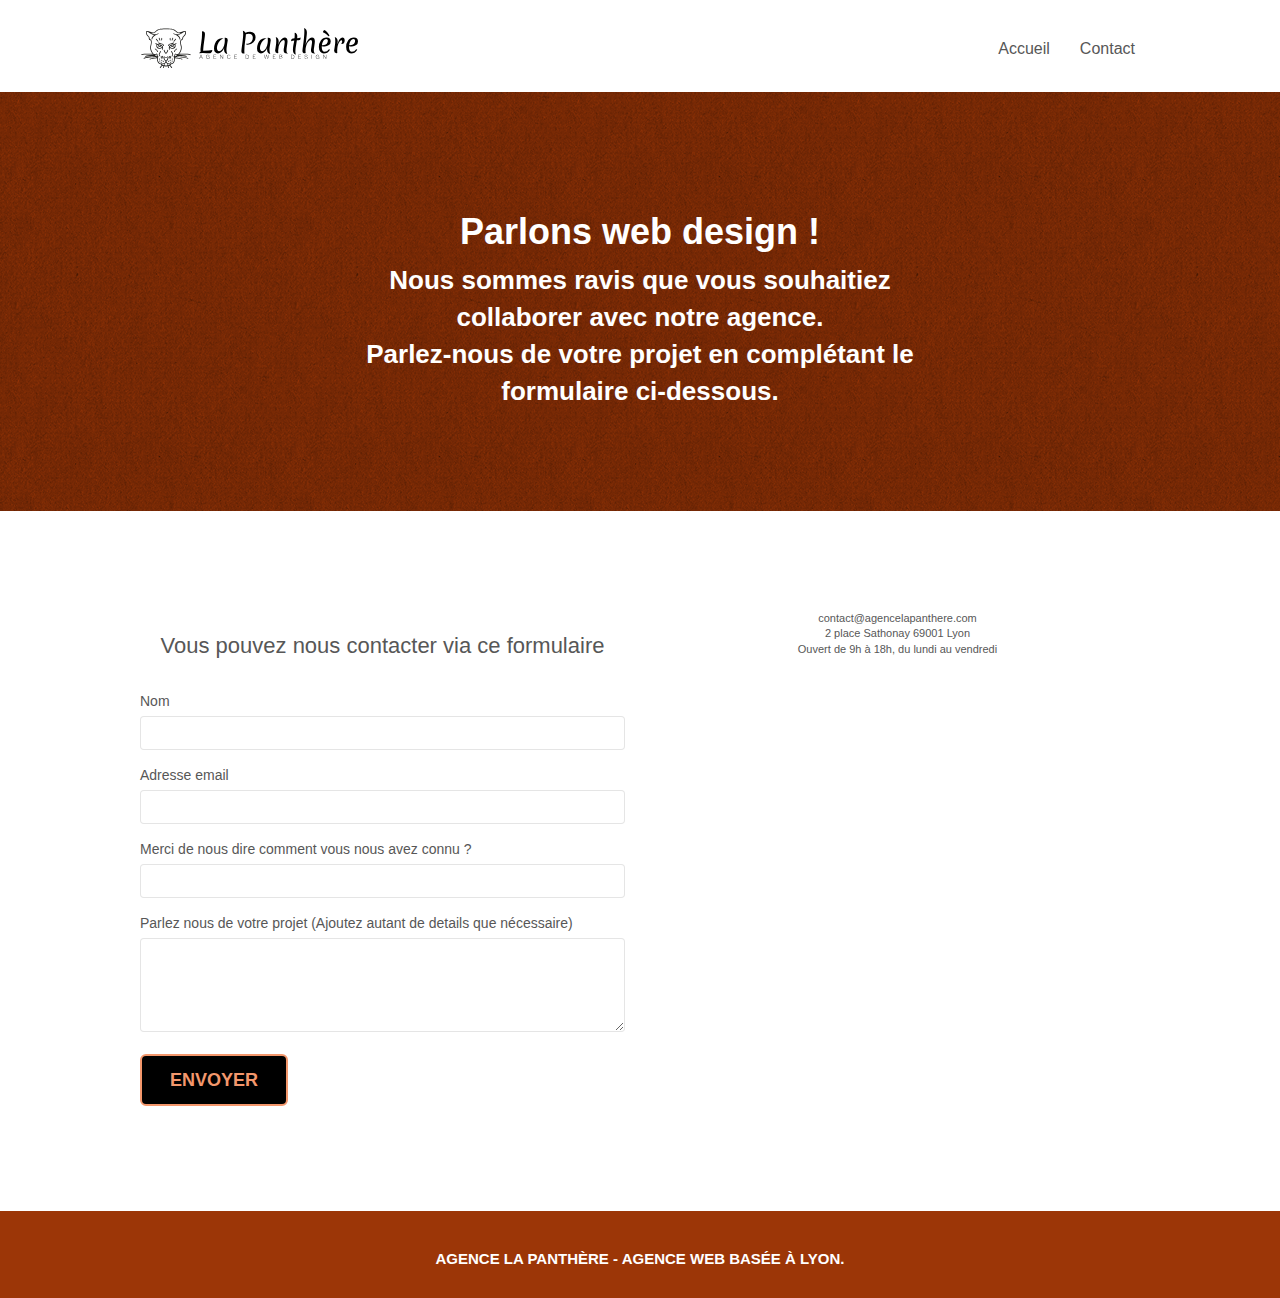
==== commit b7621e92: "change contact page  color text" ====
--- a/contact.html
+++ b/contact.html
@@ -11,10 +11,8 @@
 	<link rel="stylesheet" type="text/css" href="./css/bootstrap.css">
 	<link rel="stylesheet" type="text/css" href="./style.css">
 	
-	
-	<script src="./js/jqBootstrapValidation.js"></script>
-	<script src="./js/formHandler.js"></script>
-	<script src="./js/gmaps.js" defer></script>
+
+
 	<title>Contact</title>
 
     
@@ -54,7 +52,7 @@
 		<div class="container bloc-lg">
 			<div class="row">
 				<div class="col-sm-12" id="page-contact">
-					<h1 class="text-center hero-bloc-text black">
+					<h1 class="text-center hero-bloc-text-white black">
 						<span>Parlons web design !</span>
 					</h1>
 					<p class="text-center mg-lg black tight-width-whitespace">
@@ -122,7 +120,7 @@
 
 
 <!-- Footer - bloc-8 -->
-<div class="bloc bgc-atomic-tangerine d-bloc" id="bloc-8">
+<footer class="bloc bgc-atomic-tangerine d-bloc" id="bloc-8">
 	<div class="container bloc-sm">
 		<div class="row">
 			<div class="col-sm-12">
@@ -132,12 +130,16 @@
 			</div>
 		</div>
 	</div>
-</div>
+</footer>
 <!-- Footer - bloc-8 END -->
 
 </div>
 <!-- Principal conteneur END -->
     
-
+<script src="./js/jquery-2.1.0.js"></script>
+<script src="./js/bootstrap.js"></script>
+<script src="./js/jqBootstrapValidation.js"></script>
+<script src="./js/formHandler.js"></script>
+<script src="./js/gmaps.js" defer></script>
 </body>
 </html>
--- a/style.css
+++ b/style.css
@@ -386,16 +386,18 @@
 }
 .text-center p{
     font-size: 18px;
+    
 }
 .text-center em{
     font-size: 18px;
+    color: #000000;
 }
 .col-sm-4 p{
     font-size: 18px;
 }
 .black-background{
-    background-color: #333333 !important;
-    opacity: 80%;
+    background-color: #9CBAD1 !important;
+    
     padding: 3%;
 }
 .tight-width-whitespace{
@@ -405,9 +407,35 @@
 #bloc-5-cta span{
     font-weight: bold;
     font-size: 26px;
-    color:#F3976C!important ;
-}
-
+    color:#000000!important ;
+}
+.col-sm-6 iframe{
+    margin: auto;
+    padding: auto;
+    width: max-content;
+}
+
+.col-sm-3 i {
+    color:#000000!important ;
+}
+footer h3{
+    color: #FFFFFF!important;
+
+}
+/** Contact**/
+.black{
+    font-weight: bold;
+    font-size: 26px;
+    color:#000000 ;
+}
+.hero-bloc-text-white span{
+    font-weight: bold;
+    font-size: 36px;
+    color:#FFFFFF!important;
+}
+.btn-atomic-tangerine .btn{
+    width:max-content;
+}
 
 
 @media (min-width: 768px) {
@@ -730,7 +758,8 @@
 
 .tight-width-whitespace {
     max-width: 600px;
-    margin: auto auto auto auto;
+    margin: auto ;
+    color: #FFFFFF!important;
 }
 
 .h1 {
@@ -750,6 +779,7 @@
 .social {
     max-width: 400px;
     margin: auto auto auto auto;
+    color: #FFFFFF!important;
 }
 
 h2 {
@@ -819,7 +849,7 @@
 }
 
 .bgc-atomic-tangerine {
-    background-color: #F3976C;
+    background-color: #9C3607;
 }
 
 .tc-white {
@@ -1010,7 +1040,7 @@
     }
     .navbar-collapse {
         padding: 0;
-        overflow-x: hidden;
+        overflow-x: hidden;         
         -webkit-box-shadow: none;
         box-shadow: none;
     }
